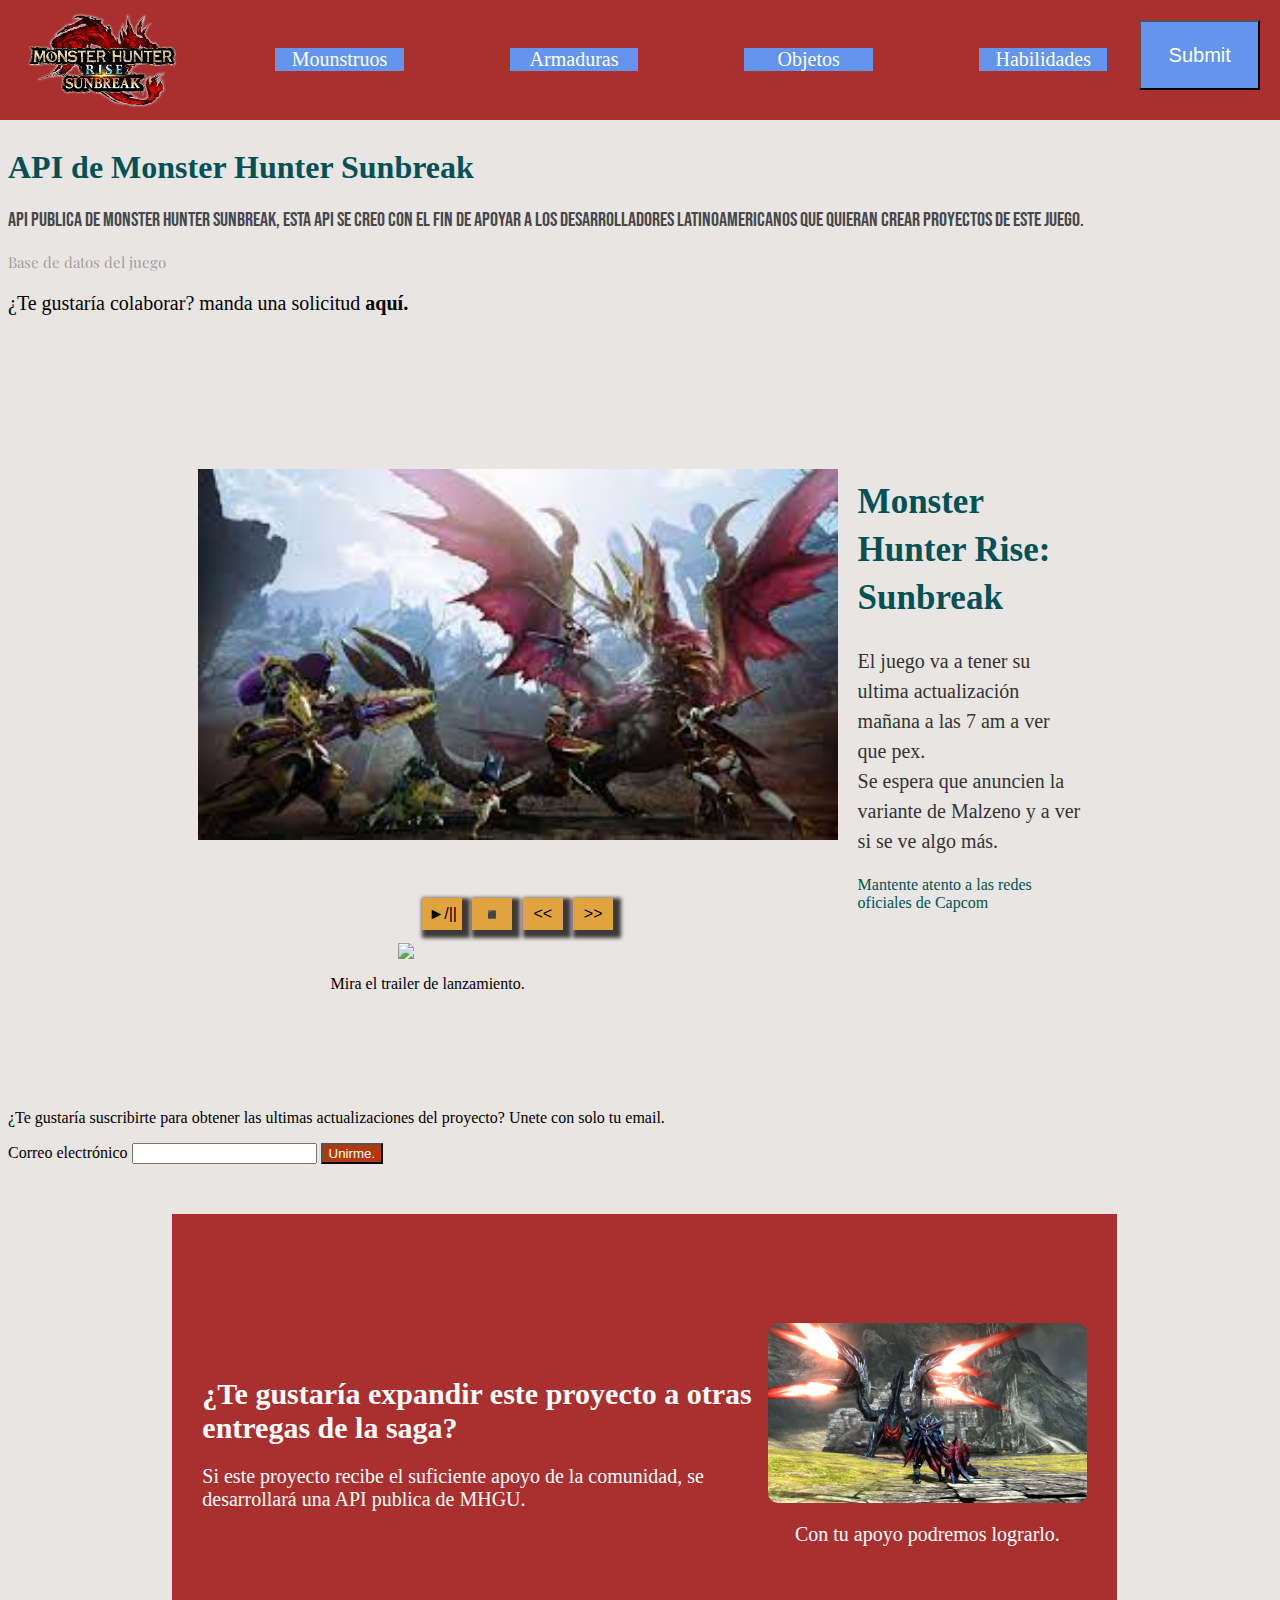
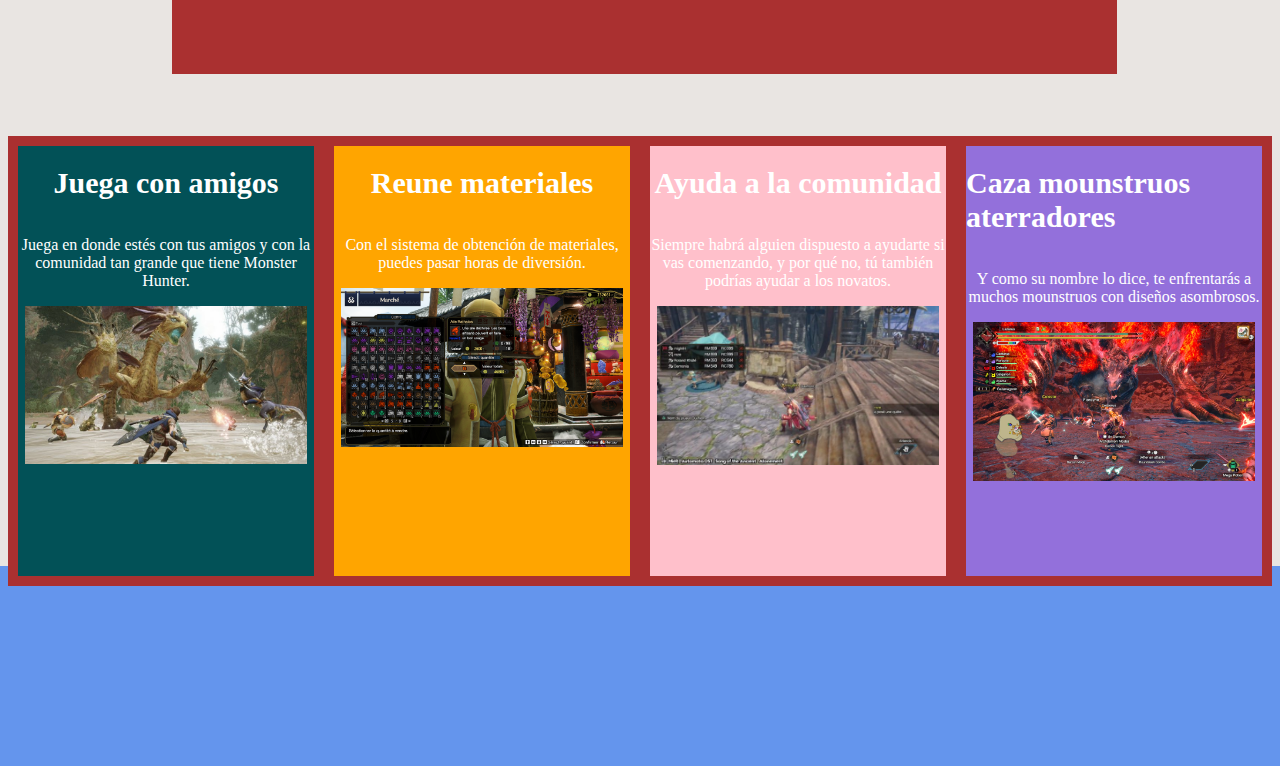
==== index.html @ 74ae55ac "se aplican los cocneptos de css grid y position relative" ====
<!DOCTYPE html>
<html lang="en">

<head>
    <meta charset="UTF-8">
    <meta http-equiv="X-UA-Compatible" content="IE=edge">
    <meta name="viewport" content="width=device-width, initial-scale=1.0">
    <title>Sesión 4</title>
    <link rel="stylesheet" href="styles/styles.css">
    <link rel="preconnect" href="https://fonts.googleapis.com">
    <link rel="preconnect" href="https://fonts.gstatic.com" crossorigin>
    <link
        href="https://fonts.googleapis.com/css2?family=Bebas+Neue&family=Playfair+Display:ital,wght@1,500&display=swap"
        rel="stylesheet">
</head>

<body>
    <header class="flex-container">
        <a href="/">
            <img width="150" class="logo" src="assets/img/logo-sb-global.png">
        </a>
        <nav class="barra-navegacion">
            <ul>
                <a href="/mounstruos.html"><li>Mounstruos</li></a>
                <a href="/armaduras.html"><li>Armaduras</li></a>
                <a href="/objetos.html"><li>Objetos</li></a>
                <a href="/habilidades.html"><li>Habilidades</li></a>
            </ul>
        </nav>
        <button type="submit" class="menu">Submit</button>
    </header>
    <section class="intro">
    <h1>API de Monster Hunter Sunbreak</h1>
    <p class="parrafo1">
        API publica de Monster Hunter Sunbreak, esta API se creo con el fin de
        apoyar a los desarrolladores latinoamericanos que quieran crear proyectos
        de este juego.
    </p>
    <p class="promocional">
        Base de datos del juego
    </p>
    <p class="negritas">
        ¿Te gustaría colaborar? manda una solicitud <strong>aquí.</strong>
    </p>
    </section>
    <div class="content-container">
        <article class="video-container">
            <video width="640" height="480" id="my-video" poster="assets/img/portada.jpeg">
                <source src="assets/video/mh.mp4" type="video/mp4">
            </video>
            <div>
                <button onclick="playPause()" class="media-buttons">&#9658;/|| </button>
                <button onclick="stop()" class="media-buttons">&#9726; </button>
                <button onclick="skip(-5)" class="media-buttons">&lt;&lt; </button>
                <button onclick="skip(5)" class="media-buttons">&gt;&gt; </button>
            </div>
            <img class="flecha"
                src="https://images.vexels.com/media/users/3/206269/isolated/preview/5bf110f14d50531aaca26c251c3441aa-doodle-de-flecha-vertical.png" />
            <p style="margin-right: 180px;">Mira el trailer de lanzamiento.</p>
        </article>
        <article class="texto-video">
            <h1 class="titulo">Monster Hunter Rise: Sunbreak</h1>
            <p class="parrafo">El juego va a tener su ultima actualización mañana a las 7 am a ver que pex.<br>
                Se espera que anuncien la variante de Malzeno y a ver si se ve algo más.
            </p>
            <p class="texto-inferior">Mantente atento a las redes oficiales de Capcom</p>
        </article>
    </div>

    <script src="scripts/video.js"></script>

    <p>¿Te gustaría suscribirte para obtener las ultimas actualizaciones del proyecto? Unete con solo tu email.</p>
    <form>
        <label>Correo electrónico</label>
        <input type="email">
        <button type="submit" class="join">Unirme.</button>
    </form>
    </div>
    <section class="container-publicidad">
        <div class="publicidad">
            <h1 class="titulo-publicidad">¿Te gustaría expandir este proyecto a otras entregas de la saga?</h1>
            <p class="texto-pub">Si este proyecto recibe el suficiente apoyo de la comunidad, se desarrollará una API publica de MHGU.</p>
        </div>
        <div class="mhgu">
            <img src="assets/img/genu.jpg" class="gen-u-image">
            <p class="texto-pub">Con tu apoyo podremos lograrlo.</p>
        </div>
    </section>
    <section class="grid-container">
        <div class="cars">
            <article class="car car1">
                <h1 class="car-title">Juega con amigos</h1>
                <p class="car-text">Juega en donde estés con tus amigos y con la comunidad tan grande que tiene Monster Hunter.</p>
                <img src="assets/img/multiplayer.jpg" width="95%">
            </article>
            <article class="car car2">
                <h1 class="car-title">Reune materiales</h1>
                <p class="car-text">Con el sistema de obtención de materiales, puedes pasar horas de diversión.</p>
                <img src="assets/img/materials.png" width="95%">
            </article>
            <article class="car car3">
                <h1 class="car-title">Ayuda a la comunidad</h1>
                <p class="car-text">Siempre habrá alguien dispuesto a ayudarte si vas comenzando, y por qué no, tú también podrías ayudar a los novatos.</p>
                <img src="assets/img/999.jpg" width="95%">
            </article>
            <article class="car car4">
                <h1 class="car-title">Caza mounstruos aterradores</h1>
                <p class="car-text">Y como su nombre lo dice, te enfrentarás a muchos mounstruos con diseños asombrosos.</p>
                <img src="assets/img/gaismagorn.jpg" width="95%">
            </article>
        </div>
    </section>
    <footer></footer>
</body>
</html>
---- styles/styles.css ----
body {
    background-color: #e9e5e2;
}

.flex-container {
    display: flex;
    flex-direction: row;
    align-content: top;
    position: fixed;
    width: 100%;
    height: 120px;
    background-color: rgb(170, 48, 48);
    top: 0;
    left: 0;
    right: 0;
}

a {
    text-decoration: none;
    padding: 12px;
    width: 15%;
    text-align: center;
}

.barra-navegacion {
    margin: 20px;
    width: 75%;
    text-align: center;
    align-items: center;
}


ul {
    display: flex;
    flex-direction: row;
    align-content: space-between;
    justify-content: space-between;
}

nav ul a {
    color: inherit;
    text-decoration: none;

}

li {
    text-align: center;
    display: flex;
    width: 100%;
    justify-content: center;
    background-color: cornflowerblue;
    font-size: 20px;
    color: #fff;
}

.menu {
    color: #fff;
    font-size: 20px;
    background-color: cornflowerblue;
    height: 70px;
    width: 10%;
    margin-top: 20px;
    margin-right: 20px;
}

.intro {
    padding-top: 120px;
}

h1 {
    color: #025157;
}

.parrafo1 {
    color: #46484c;
    font-family: 'Bebas Neue', sans-serif;
    font-size: 20px;

}

.promocional {
    color: #8b8b8bcc;
    font-family: 'Playfair Display', serif;
    font-size: 15px;
}

.negritas {
    color: black;
    font-size: 20px;
}

label {
    color: black;
}

.content-container {
    display: flex;
    align-items: flex-start;
    justify-content: center;
    width: 70%;
    margin: 100px auto;

}

.video-container {
    display: flex;
    flex-direction: column;
    align-items: center;
}

.texto-video {
    align-content: center;
    justify-content: center;
    align-items: center;
    margin-top: 40px;
    margin-left: 20px;
}

.media-buttons {
    width: 40px;
    height: 2rem;
    background-color: rgb(225, 163, 62);
    border: rgb(230, 100, 55);
    margin: rgb(230, 100, 55);
    padding: rgb(230, 100, 55);
    content: rgb(230, 100, 55);
    box-shadow: 4px 4px 4px 4px rgba(0, 0, 0, 0.75);
    margin: 1rem;
    font-size: 1rem;
    align-items: center;
    text-align: center;
    justify-items: center;
    vertical-align: middle;
    padding: .4em;
    margin: .2em;
}


.titulo {
    font-family: "Alegreya", serif;
    font-size: 35px;
    line-height: 48px;
    color: #025157;
}

.parrafo {
    font-size: 20px;
    color: #343434;
    line-height: 1.5;
    margin-bottom: 20px;
}

.texto-inferior {
    color: #025157;
    margin-right: 20px;
}

.flecha {
    width: 60px;
    margin-top: 10px;
    margin-right: 180px;
}

.join {
    color: #fff;
    background-color: #b43908;

}

.container-publicidad {
    left: 0;
    right: 0;
    margin: 50px 0 30px 13%;
    display: flex;
    flex-direction: row;
    flex-wrap: nowrap;
    align-items: center;
    justify-content: center;
    align-content: center;
    padding: 30px;
    width: 70%;
    background-color: rgb(170, 48, 48);
    height: 400px;
}

.publicidad {
    width: 100%;
}

.titulo-publicidad {
    font-size: 30px;
    color: white;
}

.texto-pub {
    color: white;
    font-size: 20px;
}

.mhgu {
    display: flex;
    height: 600px;
    width: 500px;
    flex-direction: column;
    justify-content: center;
    align-items: center;
}

.gen-u-image {
    width: 100%;
    border-radius: 10px;
    object-fit: cover;
}

.grid-container {
    display: flex;
    justify-content: center;
    margin-top: 1rem;
}

.cars {
    margin-top: 2rem;
    display: grid;
    grid-template: 1fr / repeat(4, 1fr);
    background-color: rgb(170, 48, 48);
    width: 100%;
    height: 450px;

}

.car {
    display: flex;
    flex-direction: column;
    justify-content: start;
    justify-items: center;
    align-items: center;
    margin: 10px;
}

.car1 {
    grid-row: 1 / 2;
    grid-column: 1 / 2;
    background-color: #025157;
}

.car2 {
    grid-row: 1 / 2;
    grid-column: 2 / 3;
    background-color: orange;
}

.car3 {
    grid-row: 1 / 2;
    grid-column: 3 / 4;
    background-color: pink;
}

.car4 {
    grid-row: 1 / 2;
    grid-column: 4 / 5;
    background-color: mediumpurple;
}

.car-title {
    color: #fff;
    font-size: 30px;
}

.car-text {
    color: white;
    text-align: center;
}

footer {
    background-color: cornflowerblue;
    height: 200px;
    position: relative;
    margin: -20px -8px -8px -8px;
    z-index: -1; 
}
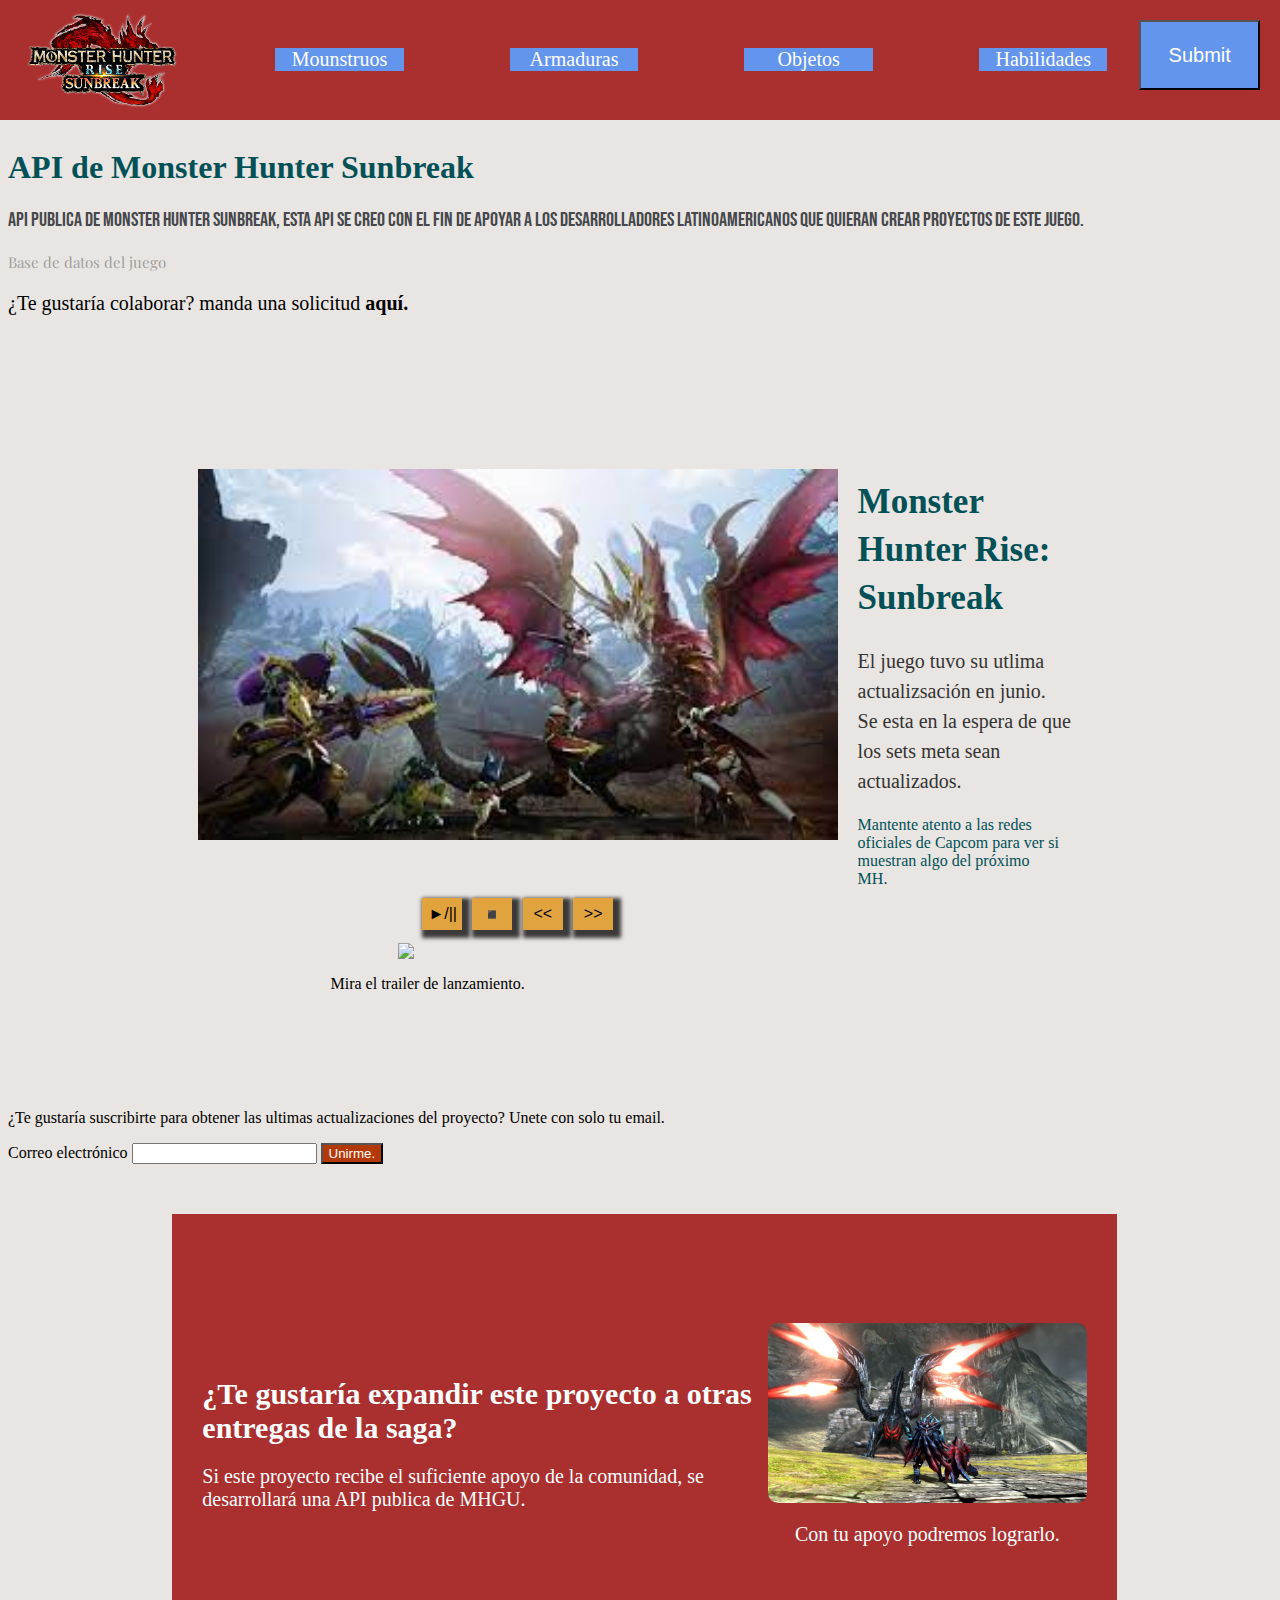
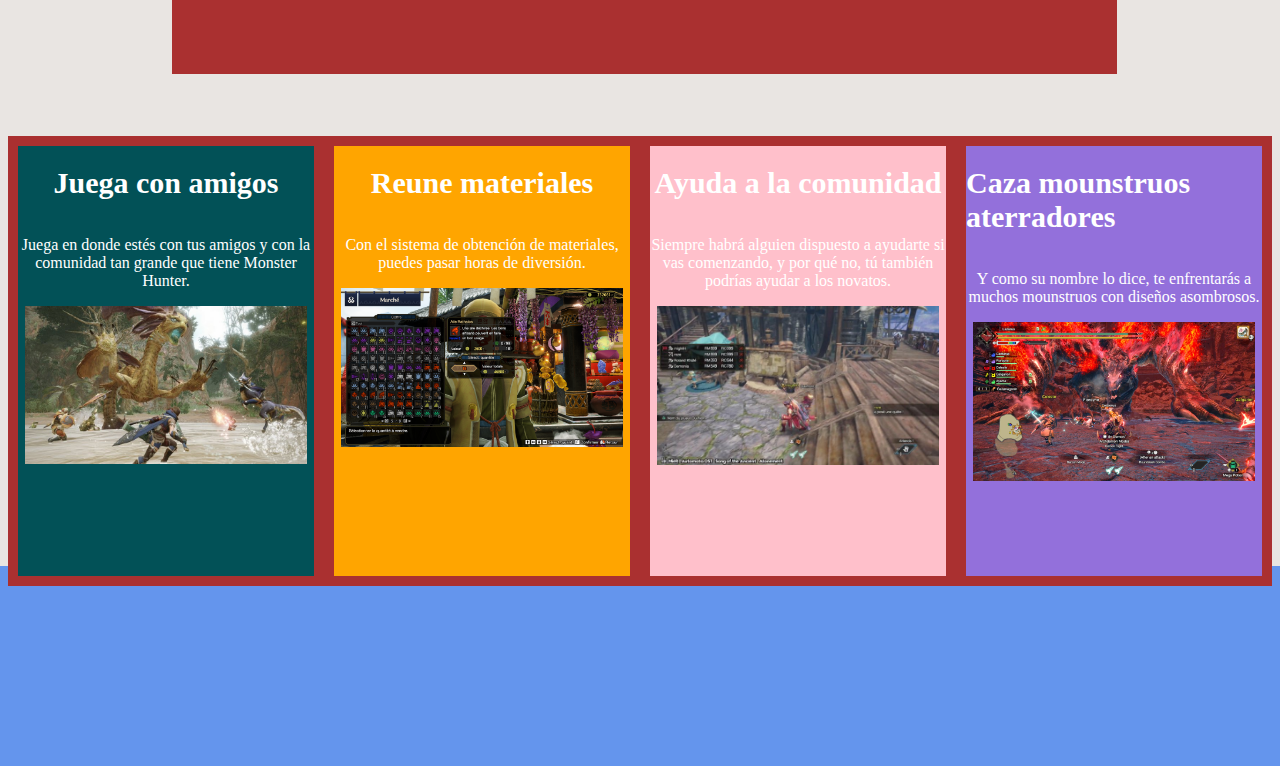
==== commit 3e74966c: "texto cambiado porque ya se actualizo el juego jeje" ====
--- a/index.html
+++ b/index.html
@@ -60,10 +60,10 @@
         </article>
         <article class="texto-video">
             <h1 class="titulo">Monster Hunter Rise: Sunbreak</h1>
-            <p class="parrafo">El juego va a tener su ultima actualización mañana a las 7 am a ver que pex.<br>
-                Se espera que anuncien la variante de Malzeno y a ver si se ve algo más.
+            <p class="parrafo">El juego tuvo su utlima actualizsación en junio.<br>
+                Se esta en la espera de que los sets meta sean actualizados.
             </p>
-            <p class="texto-inferior">Mantente atento a las redes oficiales de Capcom</p>
+            <p class="texto-inferior">Mantente atento a las redes oficiales de Capcom para ver si muestran algo del próximo MH.</p>
         </article>
     </div>
 
